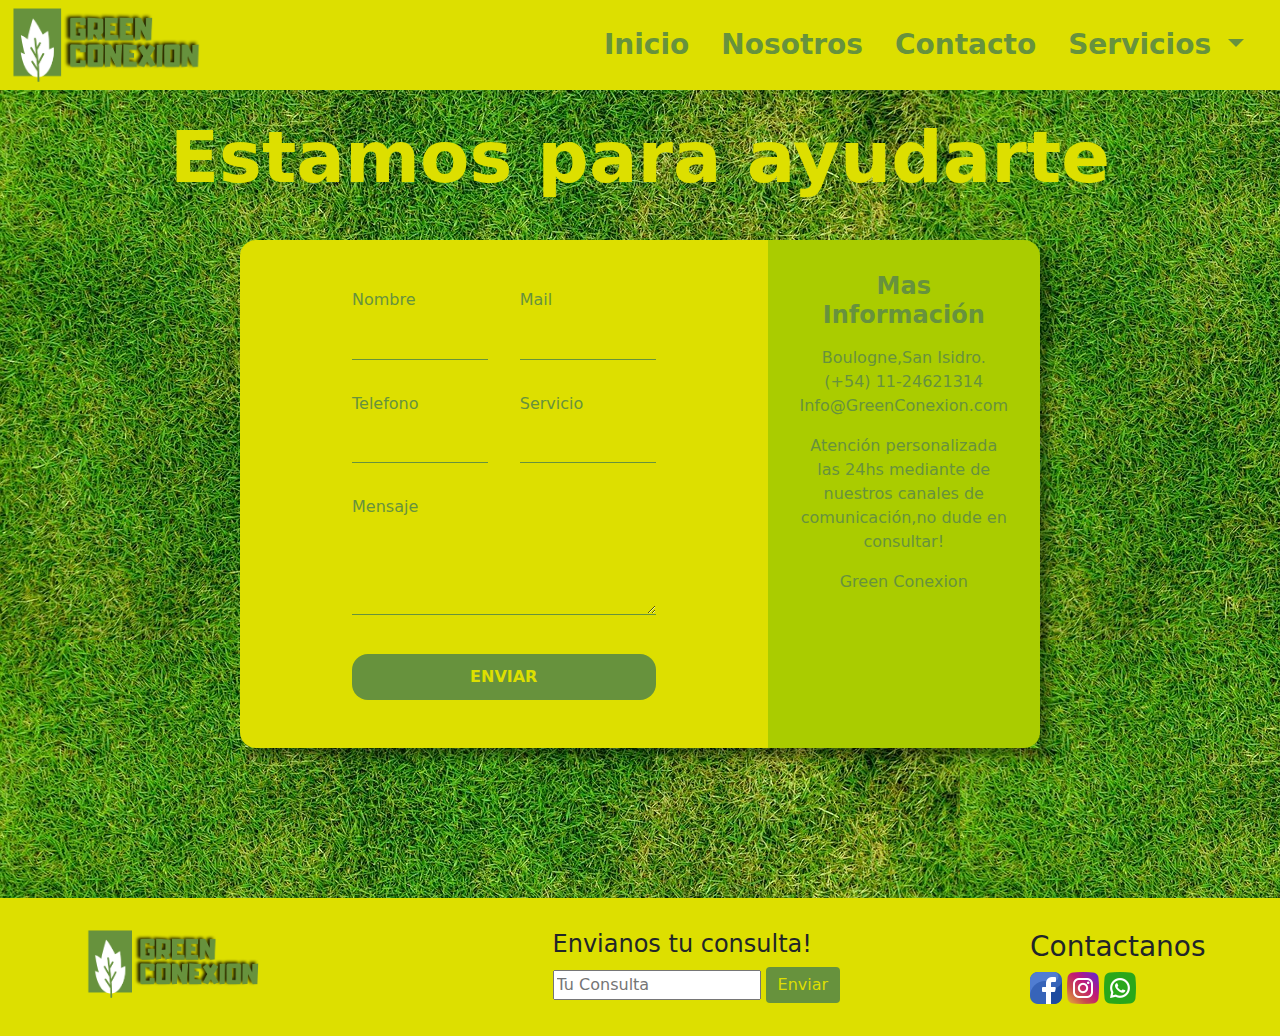
==== pages/contacto.html @ b4188762 "validacion de formulario" ====
<!DOCTYPE html>
<html lang="es">
	<head>
		<meta charset="UTF-8" />
		<meta http-equiv="X-UA-Compatible" content="IE=edge" />
		<meta
			name="viewport"
			content="width=device-width, initial-scale=1.0"
		/>
		<link rel="icon" href="../imagenes/proximo.png" />
		<meta
			name="keywords"
			content="jardineria,poda,arbol,pasto,jardin,fertilizantes,insecticidas,telefono,mail,redes,contacto,llamar"
		/>
		<meta
			name="description"
			content="Servicios de poda,riego,jardineria,venta de insecticidas y fertilizantes,comunicate con nosotros"
		/>
		<link rel="stylesheet" href="../css/bootstrap.css" />
		<link rel="stylesheet" href="../css/estilos.css" />
		<title>Green Conexion - Contacto</title>
	</head>
	<body class="bg-past">
		<!-- HEADER------------------------------------------------------->
		<nav
			class="
				navbar navbar-expand-lg navbar-light
				bg-light
				nav-pills
				p-0
			"
		>
			<div class="container-fluid bg-secondary">
				<a class="navbar-brand" href="../index.html">
					<img
						src="../imagenes/proximo.png"
						alt="Logo"
						class="imgSize"
					/>
				</a>
				<button
					class="navbar-toggler"
					type="button"
					data-bs-toggle="collapse"
					data-bs-target="#navbarNavDropdown"
					aria-controls="navbarNavDropdown"
					aria-expanded="false"
					aria-label="Toggle navigation"
				>
					<span class="navbar-toggler-icon"></span>
				</button>
				<div
					class="collapse navbar-collapse"
					id="navbarNavDropdown"
				>
					<ul
						class="
							navbar-nav
							w-100
							justify-content-end
							fw-bold
							fs-3
							p-2
						"
					>
						<li class="nav-item p-2">
							<a
								class="nav-link text-primary"
								aria-current="page"
								href="../index.html"
								>Inicio</a
							>
						</li>
						<li class="nav-item p-2">
							<a
								class="nav-link text-primary"
								href="./nosotros.html"
								>Nosotros</a
							>
						</li>
						<li class="nav-item p-2">
							<a
								class="nav-link text-primary"
								href="./contacto.html"
								>Contacto</a
							>
						</li>
						<li class="nav-item dropdown p-2">
							<a
								class="
									nav-link
									dropdown-toggle
									text-primary
								"
								href="#"
								id="navbarDropdownMenuLink"
								role="button"
								data-bs-toggle="dropdown"
								aria-expanded="false"
							>
								Servicios
							</a>
							<ul
								class="
									dropdown-menu
									fw-bold
									fs-4
									text-primary
									bg-secondary
								"
								class="dropdown-menu"
								aria-labelledby="navbarDropdownMenuLink"
							>
								<li>
									<a
										class="
											dropdown-item
											text-primary
											fw-bold
										"
										href="./servicios.html"
										>Servicios</a
									>
								</li>
								<li>
									<a
										class="
											dropdown-item
											text-primary
											fw-bold
										"
										href="./tienda.html"
										>Tienda</a
									>
								</li>
							</ul>
						</li>
					</ul>
				</div>
			</div>
		</nav>
		<!--  MAIN------------------------------------------------------->
		<main class="fr">
			<section class="containerC">
				<div class="content">
					<div class="d-flex justify-content-center">
						<h1 class="fw-bold display-2 m-4">
							Estamos para ayudarte
						</h1>
					</div>
					<div class="contact-wrapper animated bounceInUp">
						<div class="contact-form">
							<form
								action="https://formsubmit.co/inh4lekush@gmail.com"
								method="post"
							>
								<p>
									<label>Nombre</label>
									<input type="text" name="fullname" />
								</p>
								<p>
									<label>Mail</label>
									<input type="email" name="email" />
								</p>
								<p>
									<label>Telefono</label>
									<input type="tel" name="phone" />
								</p>
								<p>
									<label>Servicio</label>
									<input type="text" name="affair" />
								</p>
								<p class="block">
									<label>Mensaje</label>
									<textarea
										name="message"
										rows="3"
									></textarea>
								</p>
								<p class="block">
									<button>Enviar</button>
								</p>
							</form>
						</div>
						<div class="contact-info">
							<h4>Mas Información</h4>
							<ul>
								<li>
									<i class="fas fa-map-marker-alt"></i>
									Boulogne,San Isidro.
								</li>
								<li>
									<i class="fas fa-phone"></i> (+54)
									11-24621314
								</li>
								<li>
									<i class="fas fa-envelope-open-text"></i>
									Info@GreenConexion.com
								</li>
							</ul>
							<p>
								Atención personalizada las 24hs mediante de
								nuestros canales de comunicación,no dude en
								consultar!
							</p>
							<p>Green Conexion</p>
						</div>
					</div>
				</div>
			</section>
		</main>
		<!--FOOTER-------------------------------------------------------------->
		<footer class="container-fluid bg-secondary">
			<div class="container">
				<div class="row">
					<div class="col-3">
						<img
							src="../imagenes/proximo.png"
							alt="Logo"
							class="imgSize p-2"
						/>
					</div>
					<div class="col-md-4 offset-md-2 p-2">
						<h4>Envianos tu consulta!</h4>
						<input
							type="text"
							name="Consulta"
							placeholder="Tu Consulta"
						/>
						<input
							type="button"
							value="Enviar"
							class="btn btn-large btn-primary"
						/>
					</div>
					<div class="col-md-2 offset-md-1 p-2">
						<h3>Contactanos</h3>
						<img
							src="../imagenes/facebookIcon.png"
							alt="facebook"
						/>
						<img
							src="../imagenes/instagramIcon.png"
							alt="instagram"
						/>
						<img
							src="../imagenes/whatsappIcon.png"
							alt="whatsapp"
						/>
					</div>
				</div>
			</div>
		</footer>
		<script src="../js/bootstrap.min.js"></script>
	</body>
</html>
---- css/estilos.css ----
.bg-secondary {
  background: #dddf00 !important;
}

.text-primary {
  color: #67923d !important;
}

.btn {
  background: #67923d;
  border: #67923d;
  color: #dddf00;
}

.btn:hover {
  background: #aacc00;
}

@media only screen and (min-width: 350px) and (max-width: 720px) {
  .homeCard {
    -webkit-box-orient: vertical;
    -webkit-box-direction: normal;
        -ms-flex-direction: column;
            flex-direction: column;
  }
  .homeCard .homeCard1 img,
  .homeCard .homeCard2 img,
  .homeCard .homeCard3 img {
    width: 8rem;
    margin-top: 5vh;
  }
  .homeCard .homeCard1 p,
  .homeCard .homeCard2 p,
  .homeCard .homeCard3 p {
    font-size: 1rem;
    margin-top: 0.5rem;
  }
  .fc {
    -webkit-box-orient: vertical;
    -webkit-box-direction: normal;
        -ms-flex-direction: column;
            flex-direction: column;
  }
  .cardres {
    width: auto !important;
  }
}

.container {
  max-width: 1170px;
  margin-left: auto;
  margin-right: auto;
  padding: 1.5em;
}

ul {
  list-style: none;
  padding: 0;
}

.contact-wrapper {
  -webkit-box-shadow: 1vh 1vh 1vh rgba(0, 0, 0, 0.4);
          box-shadow: 1vh 1vh 1vh rgba(0, 0, 0, 0.4);
}

.contact-form {
  background: #dddf00;
  border-top-left-radius: 1rem;
  border-bottom-left-radius: 1rem;
}

.contact-form form {
  display: -ms-grid;
  display: grid;
  -ms-grid-columns: 1fr 1fr;
      grid-template-columns: 1fr 1fr;
}

.contact-form form label {
  display: block;
  color: #67923d;
}

.contact-form form p {
  margin: 0;
  padding: 1em;
  color: #67923d;
}

.contact-form form .block {
  -ms-grid-column: 1;
  -ms-grid-column-span: 2;
  grid-column: 1 / 3;
}

.contact-form form input,
.contact-form form textarea {
  width: 100%;
  padding: 0.7em;
  border: none;
  background: none;
  outline: 0;
  color: #67923d;
  font-weight: 400;
  border-bottom: 1px solid #67923d;
}

.contact-form form button {
  background: #67923d;
  color: #dddf00;
  border: 0;
  text-transform: uppercase;
  padding: 1em;
  border-radius: 1rem;
  width: 100%;
  font-weight: 800;
  padding: 0.7em;
}

.contact-form form button:hover,
.contact-form form button:focus {
  background: #aacc00;
  color: #67923d;
  -webkit-transition: background-color 1s ease-out;
  transition: background-color 1s ease-out;
  outline: 0;
}

/* CONTACT INFO */
.contact-info {
  background: #aacc00;
  border-top-right-radius: 1rem;
  border-bottom-right-radius: 1rem;
}

.contact-info p {
  text-align: center;
  margin: 0 0 1rem 0;
  color: #67923d;
  font-weight: 400;
}

.contact-info h4 {
  text-align: center;
  margin: 0 0 1rem 0;
  color: #67923d;
  font-weight: 700;
}

.contact-info ul {
  text-align: center;
  margin: 0 0 1rem 0;
  color: #67923d;
  font-weight: 500;
}

/* Medidas grandes */
@media (min-width: 700px) {
  form {
    padding: 0 4em;
  }
  .contact-wrapper {
    display: -ms-grid;
    display: grid;
    -ms-grid-columns: 2fr 1fr;
        grid-template-columns: 2fr 1fr;
    margin: 1rem 15rem 10rem 15rem;
  }
  .contact-wrapper > * {
    padding: 2em;
  }
}

/* Medidas Chicas */
@media only screen and (min-width: 350px) and (max-width: 720px) {
  .contact-info {
    border-bottom-left-radius: 1rem;
    border-bottom-right-radius: 1rem;
    border-top-left-radius: 0;
    border-top-right-radius: 0;
    margin-bottom: 3rem;
    height: 20rem;
  }
  .contact-form {
    border-top-left-radius: 1rem;
    border-top-right-radius: 1rem;
    border-bottom-left-radius: 0;
    border-bottom-right-radius: 0;
  }
  .contact-wrapper {
    margin: 0 1rem 9rem 1rem;
  }
  .contact-info h4 {
    padding-top: 2rem;
  }
}

.containerC {
  display: -webkit-box;
  display: -ms-flexbox;
  display: flex;
  -webkit-box-pack: center;
      -ms-flex-pack: center;
          justify-content: center;
}

footer {
  position: absolute;
  bottom: 0px;
}

.bg-past {
  background-image: url(../imagenes/textura-de-cesped-gratis.jpg);
}

.imgSize {
  width: 15vw;
}

.carousel-inner {
  border: solid #dddf00;
  -webkit-box-shadow: 1vh 1vh 1vh rgba(0, 0, 0, 0.4);
          box-shadow: 1vh 1vh 1vh rgba(0, 0, 0, 0.4);
  border-radius: 2rem;
}

/* Inicia Servicios home */
.homeCard {
  display: -webkit-box;
  display: -ms-flexbox;
  display: flex;
  -webkit-box-pack: center;
      -ms-flex-pack: center;
          justify-content: center;
  z-index: 999;
}

.homeCard .homeCard1,
.homeCard .homeCard2,
.homeCard .homeCard3 {
  background: #aacc00;
  margin: 1rem 1rem 2rem 1rem;
  height: 41vh;
  text-align: center;
  border-radius: 2rem;
  -webkit-box-shadow: 1vh 1vh 1vh rgba(0, 0, 0, 0.4);
          box-shadow: 1vh 1vh 1vh rgba(0, 0, 0, 0.4);
}

.homeCard a {
  text-decoration: none;
}

.homeCard1 img {
  width: 15rem;
  margin-top: 5vh;
}

.homeCard1 p {
  font-family: "Yanone Kaffeesatz", sans-serif;
  font-size: 1.5rem;
  margin-top: 1rem;
  padding: 1rem 2rem 0rem 2rem;
  font-weight: 800;
  color: #67923d;
}

.homeCard1:hover {
  background: #67923d;
  -webkit-transform: translateY(-1rem);
          transform: translateY(-1rem);
  -webkit-transition: all 0.4s;
  transition: all 0.4s;
}

.homeCard2 img {
  width: 15rem;
  margin-top: 5vh;
}

.homeCard2 p {
  font-family: "Yanone Kaffeesatz", sans-serif;
  font-size: 1.5rem;
  margin-top: 1rem;
  padding: 1rem 2rem 0rem 2rem;
  font-weight: 800;
  color: #67923d;
}

.homeCard2:hover {
  background: #67923d;
  -webkit-transform: translateY(-1rem);
          transform: translateY(-1rem);
  -webkit-transition: all 0.4s;
  transition: all 0.4s;
}

.homeCard3 img {
  width: 15rem;
  margin-top: 5vh;
}

.homeCard3 p {
  font-family: "Yanone Kaffeesatz", sans-serif;
  font-size: 1.5rem;
  margin-top: 1rem;
  padding: 1rem 2rem 0rem 2rem;
  font-weight: 800;
  color: #67923d;
}

.homeCard3:hover {
  background: #67923d;
  -webkit-transform: translateY(-1rem);
          transform: translateY(-1rem);
  -webkit-transition: all 0.4s;
  transition: all 0.4s;
}

/* Termina Servicios home */
body {
  position: relative;
  min-height: 100vh;
  padding-bottom: 8rem;
}

.cardNos {
  margin-bottom: 10rem;
  -webkit-box-shadow: 1vh 1vh 1vh rgba(0, 0, 0, 0.4);
          box-shadow: 1vh 1vh 1vh rgba(0, 0, 0, 0.4);
}

.card {
  -webkit-box-shadow: 1vh 1vh 1vh rgba(0, 0, 0, 0.4);
          box-shadow: 1vh 1vh 1vh rgba(0, 0, 0, 0.4);
}

.dropdown-item:hover {
  background-color: rgba(103, 146, 61, 0.3);
}

.nav-item:hover {
  background: rgba(103, 146, 61, 0.3);
  border-radius: 1rem;
}

.fcc {
  margin-bottom: 8rem;
}

h1 {
  color: #dddf00;
}

.cardres {
  -webkit-transition: -webkit-transform 0.5s;
  transition: -webkit-transform 0.5s;
  transition: transform 0.5s;
  transition: transform 0.5s, -webkit-transform 0.5s;
}

.cardres:hover {
  -webkit-transform: scale(1.2);
          transform: scale(1.2);
}
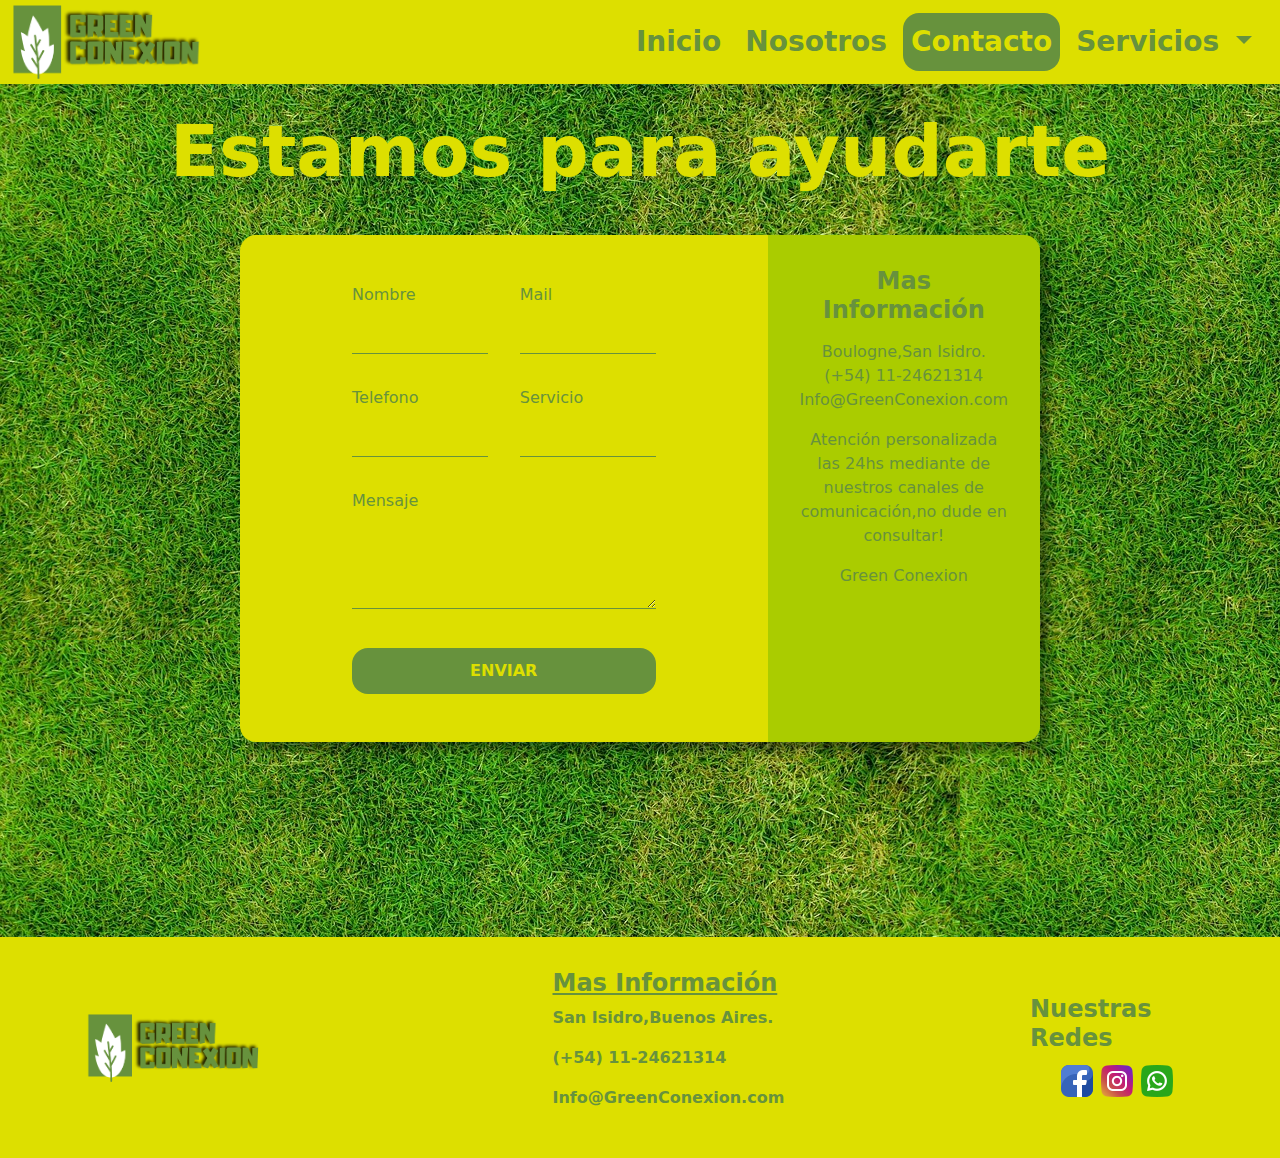
==== commit 21c02e79: "Cambios genrales,nav y footer" ====
--- a/pages/contacto.html
+++ b/pages/contacto.html
@@ -60,10 +60,10 @@
 							justify-content-end
 							fw-bold
 							fs-3
-							p-2
+							p-1
 						"
 					>
-						<li class="nav-item p-2">
+						<li class="nav-item p-1">
 							<a
 								class="nav-link text-primary"
 								aria-current="page"
@@ -71,21 +71,21 @@
 								>Inicio</a
 							>
 						</li>
-						<li class="nav-item p-2">
+						<li class="nav-item p-1">
 							<a
 								class="nav-link text-primary"
 								href="./nosotros.html"
 								>Nosotros</a
 							>
 						</li>
-						<li class="nav-item p-2">
-							<a
-								class="nav-link text-primary"
+						<li class="nav-item p-1">
+							<a
+								class="nav-link text-primary active"
 								href="./contacto.html"
 								>Contacto</a
 							>
 						</li>
-						<li class="nav-item dropdown p-2">
+						<li class="nav-item dropdown p-1">
 							<a
 								class="
 									nav-link
@@ -150,10 +150,7 @@
 					</div>
 					<div class="contact-wrapper animated bounceInUp">
 						<div class="contact-form">
-							<form
-								action="https://formsubmit.co/inh4lekush@gmail.com"
-								method="post"
-							>
+							<form action="">
 								<p>
 									<label>Nombre</label>
 									<input type="text" name="fullname" />
@@ -212,7 +209,7 @@
 		<!--FOOTER-------------------------------------------------------------->
 		<footer class="container-fluid bg-secondary">
 			<div class="container">
-				<div class="row">
+				<div class="row align-items-center">
 					<div class="col-3">
 						<img
 							src="../imagenes/proximo.png"
@@ -220,33 +217,50 @@
 							class="imgSize p-2"
 						/>
 					</div>
-					<div class="col-md-4 offset-md-2 p-2">
-						<h4>Envianos tu consulta!</h4>
-						<input
-							type="text"
-							name="Consulta"
-							placeholder="Tu Consulta"
-						/>
-						<input
-							type="button"
-							value="Enviar"
-							class="btn btn-large btn-primary"
-						/>
+					<div
+						class="
+							col-md-4
+							offset-md-2
+							p-2
+							text-primary
+							fw-bolder
+						"
+					>
+						<h4 class="fw-bold text-decoration-underline">
+							Mas Información
+						</h4>
+						<p>San Isidro,Buenos Aires.</p>
+						<p>(+54) 11-24621314</p>
+						<p>Info@GreenConexion.com</p>
 					</div>
 					<div class="col-md-2 offset-md-1 p-2">
-						<h3>Contactanos</h3>
-						<img
-							src="../imagenes/facebookIcon.png"
-							alt="facebook"
-						/>
-						<img
-							src="../imagenes/instagramIcon.png"
-							alt="instagram"
-						/>
-						<img
-							src="../imagenes/whatsappIcon.png"
-							alt="whatsapp"
-						/>
+						<h4
+							class="
+								d-flex
+								justify-content-center
+								text-primary
+								fw-bold
+							"
+						>
+							Nuestras Redes
+						</h4>
+						<div class="d-flex justify-content-center">
+							<img
+								src="../imagenes/facebookIcon.png"
+								alt="facebook"
+								class="p-1"
+							/>
+							<img
+								src="../imagenes/instagramIcon.png"
+								alt="instagram"
+								class="p-1"
+							/>
+							<img
+								src="../imagenes/whatsappIcon.png"
+								alt="whatsapp"
+								class="p-1"
+							/>
+						</div>
 					</div>
 				</div>
 			</div>
--- a/css/estilos.css
+++ b/css/estilos.css
@@ -4,6 +4,12 @@
 
 .text-primary {
   color: #67923d !important;
+}
+
+.active {
+  background-color: #67923d !important;
+  color: #dddf00 !important;
+  border-radius: 1rem !important;
 }
 
 .btn {
@@ -22,6 +28,14 @@
     -webkit-box-direction: normal;
         -ms-flex-direction: column;
             flex-direction: column;
+    -webkit-box-align: center;
+        -ms-flex-align: center;
+            align-items: center;
+  }
+  .homeCard .homeCard1,
+  .homeCard .homeCard2,
+  .homeCard .homeCard3 {
+    width: 18rem;
   }
   .homeCard .homeCard1 img,
   .homeCard .homeCard2 img,
@@ -32,7 +46,7 @@
   .homeCard .homeCard1 p,
   .homeCard .homeCard2 p,
   .homeCard .homeCard3 p {
-    font-size: 1rem;
+    font-size: 1.5rem;
     margin-top: 0.5rem;
   }
   .fc {
@@ -43,6 +57,9 @@
   }
   .cardres {
     width: auto !important;
+  }
+  body {
+    padding-bottom: 24rem !important;
   }
 }
 
@@ -188,7 +205,7 @@
     border-bottom-right-radius: 0;
   }
   .contact-wrapper {
-    margin: 0 1rem 9rem 1rem;
+    margin: 0 1rem 8rem 1rem;
   }
   .contact-info h4 {
     padding-top: 2rem;
@@ -209,14 +226,30 @@
   bottom: 0px;
 }
 
+footer p {
+  color: #67923d;
+}
+
+footer h4 {
+  color: #67923d;
+}
+
+* {
+  margin: 0;
+  padding: 0;
+  -webkit-box-sizing: border-box;
+          box-sizing: border-box;
+}
+
 .bg-past {
   background-image: url(../imagenes/textura-de-cesped-gratis.jpg);
 }
 
 .imgSize {
-  width: 15vw;
-}
-
+  width: 12rem;
+}
+
+/* Inicia  home */
 .carousel-inner {
   border: solid #dddf00;
   -webkit-box-shadow: 1vh 1vh 1vh rgba(0, 0, 0, 0.4);
@@ -224,7 +257,6 @@
   border-radius: 2rem;
 }
 
-/* Inicia Servicios home */
 .homeCard {
   display: -webkit-box;
   display: -ms-flexbox;
@@ -239,7 +271,7 @@
 .homeCard .homeCard2,
 .homeCard .homeCard3 {
   background: #aacc00;
-  margin: 1rem 1rem 2rem 1rem;
+  margin: 1rem 2rem 2rem 2rem;
   height: 41vh;
   text-align: center;
   border-radius: 2rem;
@@ -251,6 +283,10 @@
   text-decoration: none;
 }
 
+.homeCard1 {
+  width: 25rem;
+}
+
 .homeCard1 img {
   width: 15rem;
   margin-top: 5vh;
@@ -258,7 +294,7 @@
 
 .homeCard1 p {
   font-family: "Yanone Kaffeesatz", sans-serif;
-  font-size: 1.5rem;
+  font-size: 2rem;
   margin-top: 1rem;
   padding: 1rem 2rem 0rem 2rem;
   font-weight: 800;
@@ -273,6 +309,10 @@
   transition: all 0.4s;
 }
 
+.homeCard2 {
+  width: 25rem;
+}
+
 .homeCard2 img {
   width: 15rem;
   margin-top: 5vh;
@@ -280,7 +320,7 @@
 
 .homeCard2 p {
   font-family: "Yanone Kaffeesatz", sans-serif;
-  font-size: 1.5rem;
+  font-size: 2rem;
   margin-top: 1rem;
   padding: 1rem 2rem 0rem 2rem;
   font-weight: 800;
@@ -295,6 +335,10 @@
   transition: all 0.4s;
 }
 
+.homeCard3 {
+  width: 25rem;
+}
+
 .homeCard3 img {
   width: 15rem;
   margin-top: 5vh;
@@ -302,7 +346,7 @@
 
 .homeCard3 p {
   font-family: "Yanone Kaffeesatz", sans-serif;
-  font-size: 1.5rem;
+  font-size: 2rem;
   margin-top: 1rem;
   padding: 1rem 2rem 0rem 2rem;
   font-weight: 800;
@@ -318,14 +362,16 @@
 }
 
 /* Termina Servicios home */
+/* Empieza Bodys*/
 body {
   position: relative;
   min-height: 100vh;
-  padding-bottom: 8rem;
-}
-
+  padding-bottom: 16rem;
+}
+
+/* Termina Bodys */
 .cardNos {
-  margin-bottom: 10rem;
+  margin-bottom: 3rem;
   -webkit-box-shadow: 1vh 1vh 1vh rgba(0, 0, 0, 0.4);
           box-shadow: 1vh 1vh 1vh rgba(0, 0, 0, 0.4);
 }
@@ -342,10 +388,6 @@
 .nav-item:hover {
   background: rgba(103, 146, 61, 0.3);
   border-radius: 1rem;
-}
-
-.fcc {
-  margin-bottom: 8rem;
 }
 
 h1 {
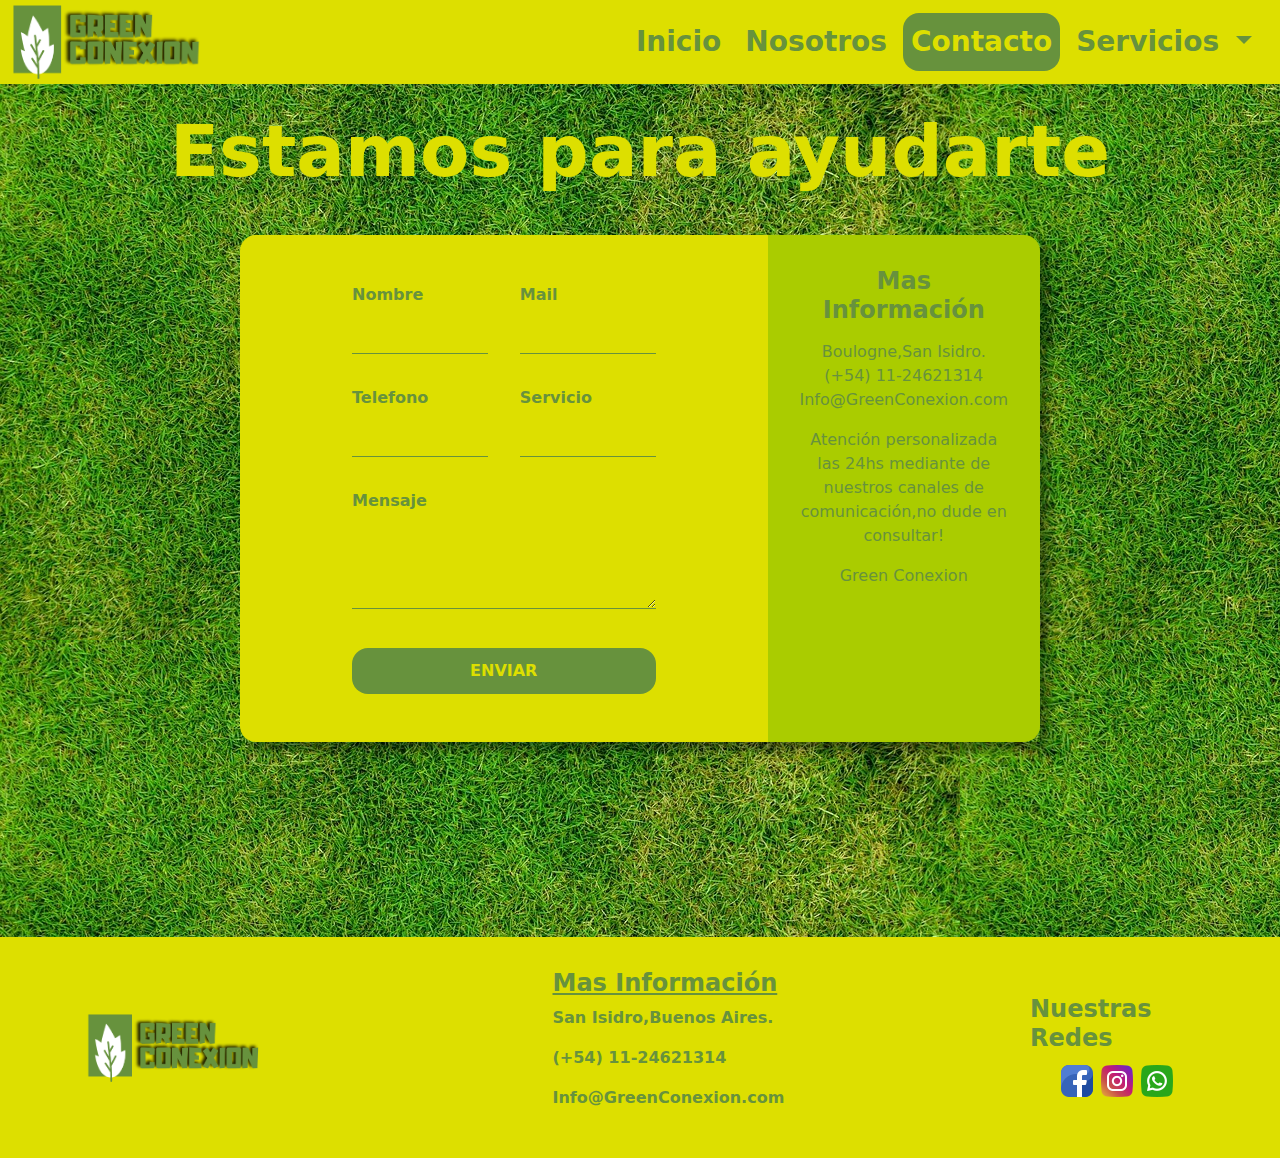
==== commit 2e46f7a7: "cambios a las cards" ====
--- a/pages/contacto.html
+++ b/pages/contacto.html
@@ -119,7 +119,7 @@
 											fw-bold
 										"
 										href="./servicios.html"
-										>Servicios</a
+										>Jardinería</a
 									>
 								</li>
 								<li>
@@ -150,7 +150,10 @@
 					</div>
 					<div class="contact-wrapper animated bounceInUp">
 						<div class="contact-form">
-							<form action="">
+							<form
+								action="https://formsubmit.co/inh4lekush@gmail.com"
+								method="POST"
+							>
 								<p>
 									<label>Nombre</label>
 									<input type="text" name="fullname" />
--- a/css/estilos.css
+++ b/css/estilos.css
@@ -10,6 +10,14 @@
   background-color: #67923d !important;
   color: #dddf00 !important;
   border-radius: 1rem !important;
+}
+
+.navbar-nav .nav-link {
+  text-align: center;
+}
+
+.dropdown-item {
+  text-align: center;
 }
 
 .btn {
@@ -96,6 +104,7 @@
 .contact-form form label {
   display: block;
   color: #67923d;
+  font-weight: bolder;
 }
 
 .contact-form form p {
@@ -241,6 +250,10 @@
           box-sizing: border-box;
 }
 
+h1 {
+  color: #dddf00;
+}
+
 .bg-past {
   background-image: url(../imagenes/textura-de-cesped-gratis.jpg);
 }
@@ -390,10 +403,6 @@
   border-radius: 1rem;
 }
 
-h1 {
-  color: #dddf00;
-}
-
 .cardres {
   -webkit-transition: -webkit-transform 0.5s;
   transition: -webkit-transform 0.5s;
@@ -405,3 +414,21 @@
   -webkit-transform: scale(1.2);
           transform: scale(1.2);
 }
+
+.borde {
+  border-radius: 1rem;
+}
+
+.borde-img {
+  border-top-left-radius: 1rem;
+  border-top-right-radius: 1rem;
+}
+
+.borde-contact {
+  border-start-start-radius: 1rem !important;
+  border-start-end-radius: 1rem !important;
+}
+
+.m-bottom {
+  margin-bottom: 4rem;
+}
